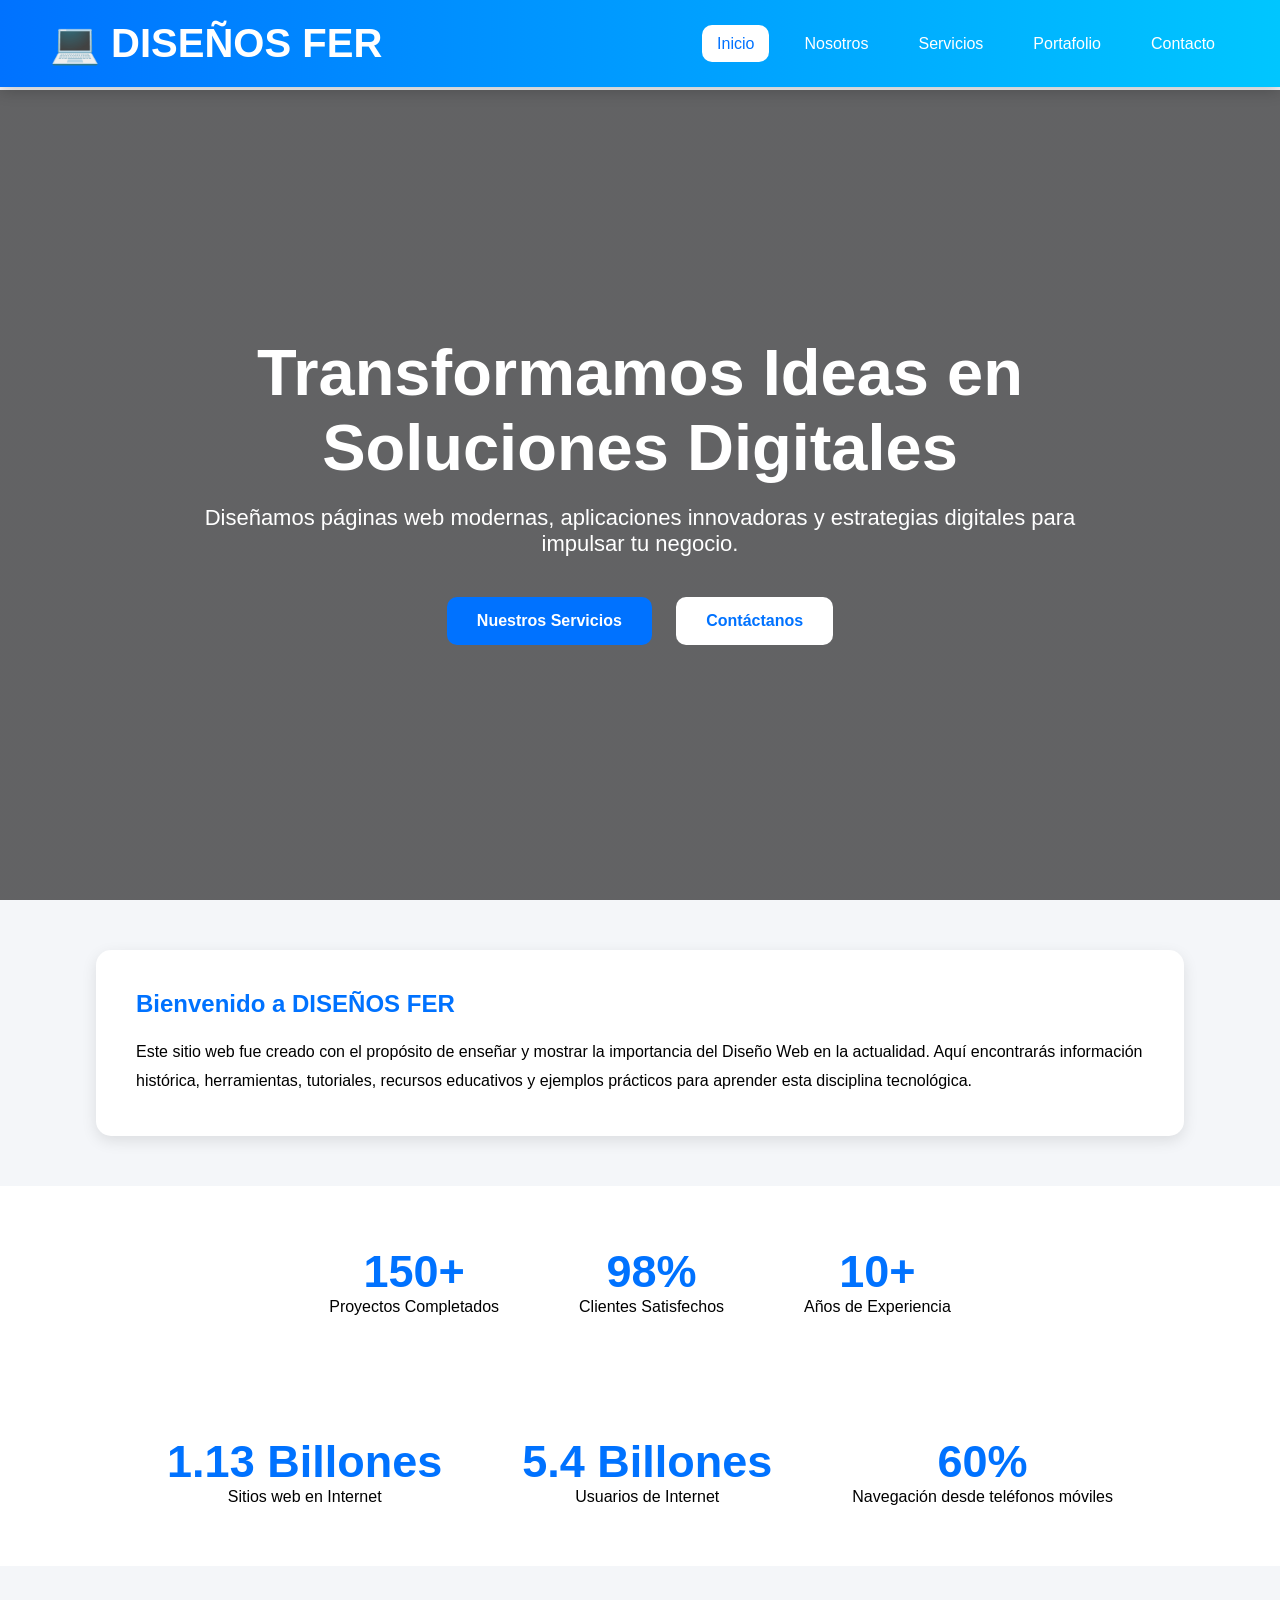
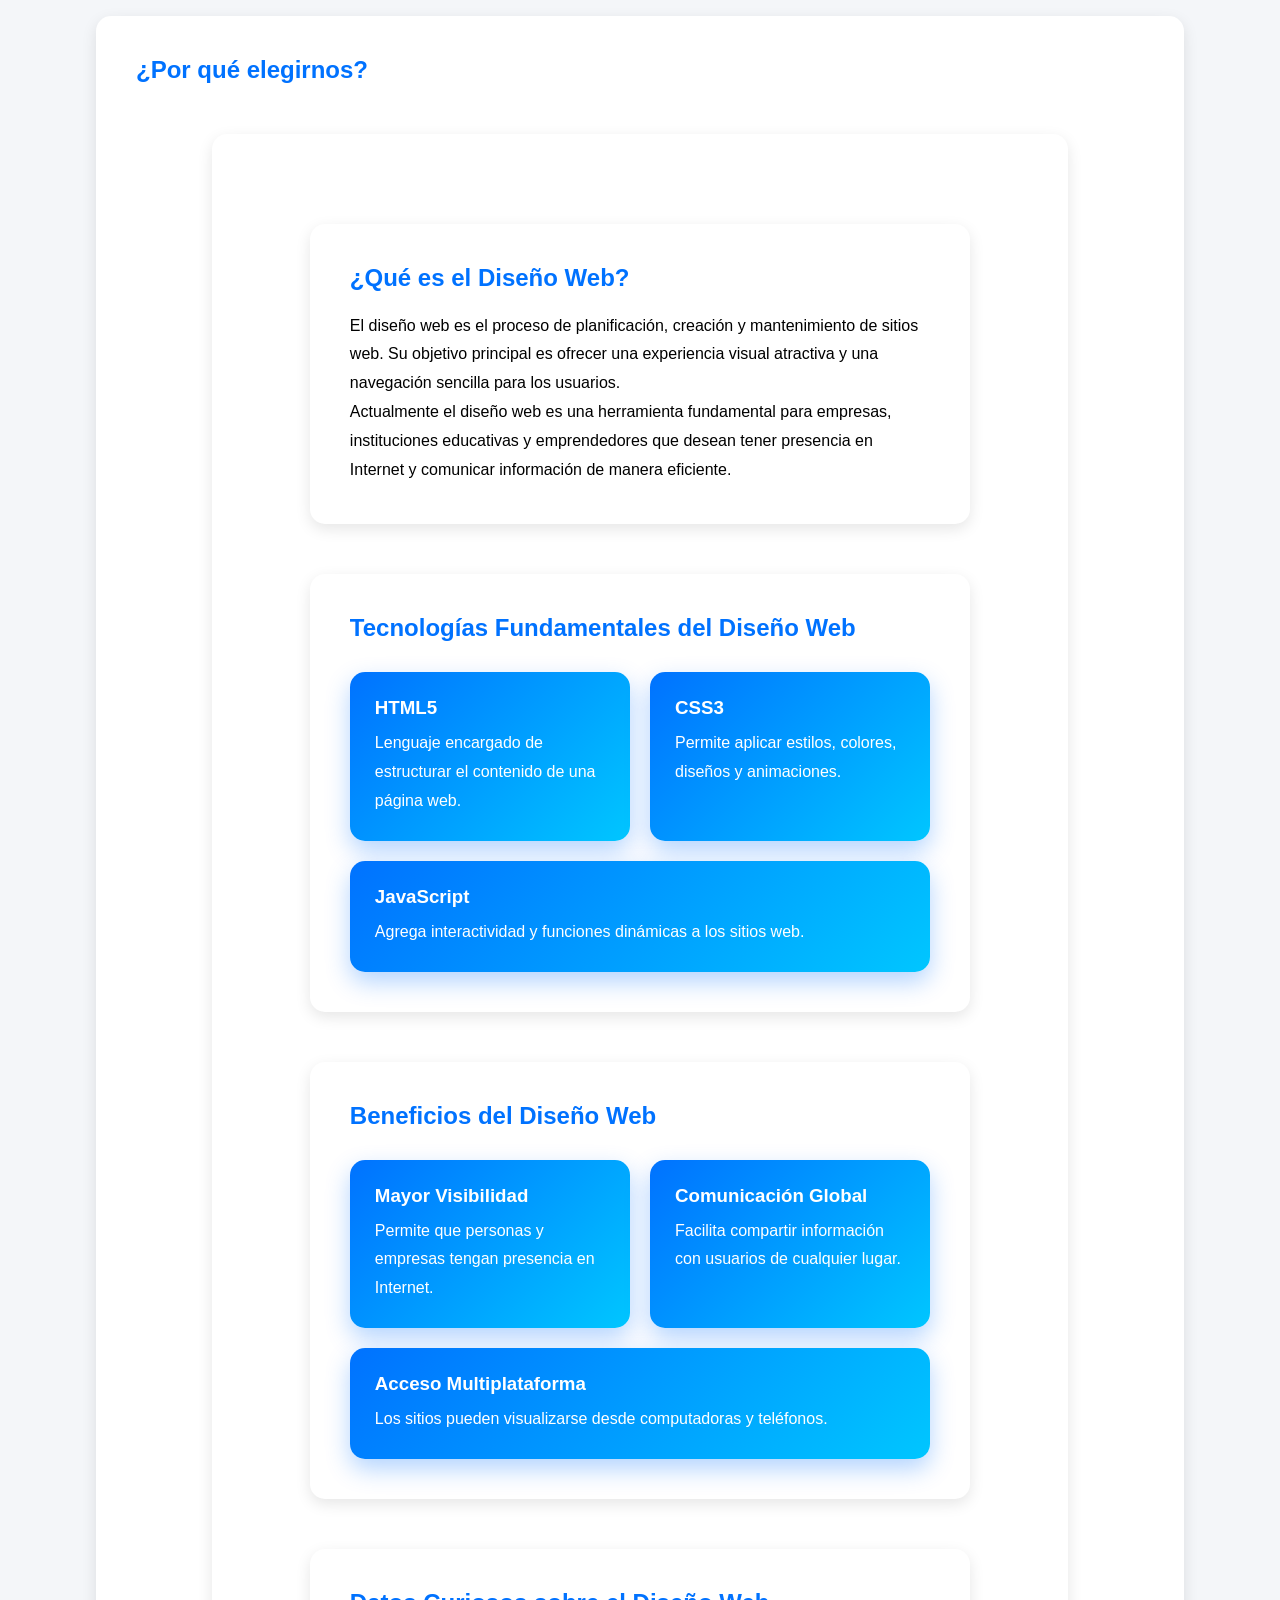
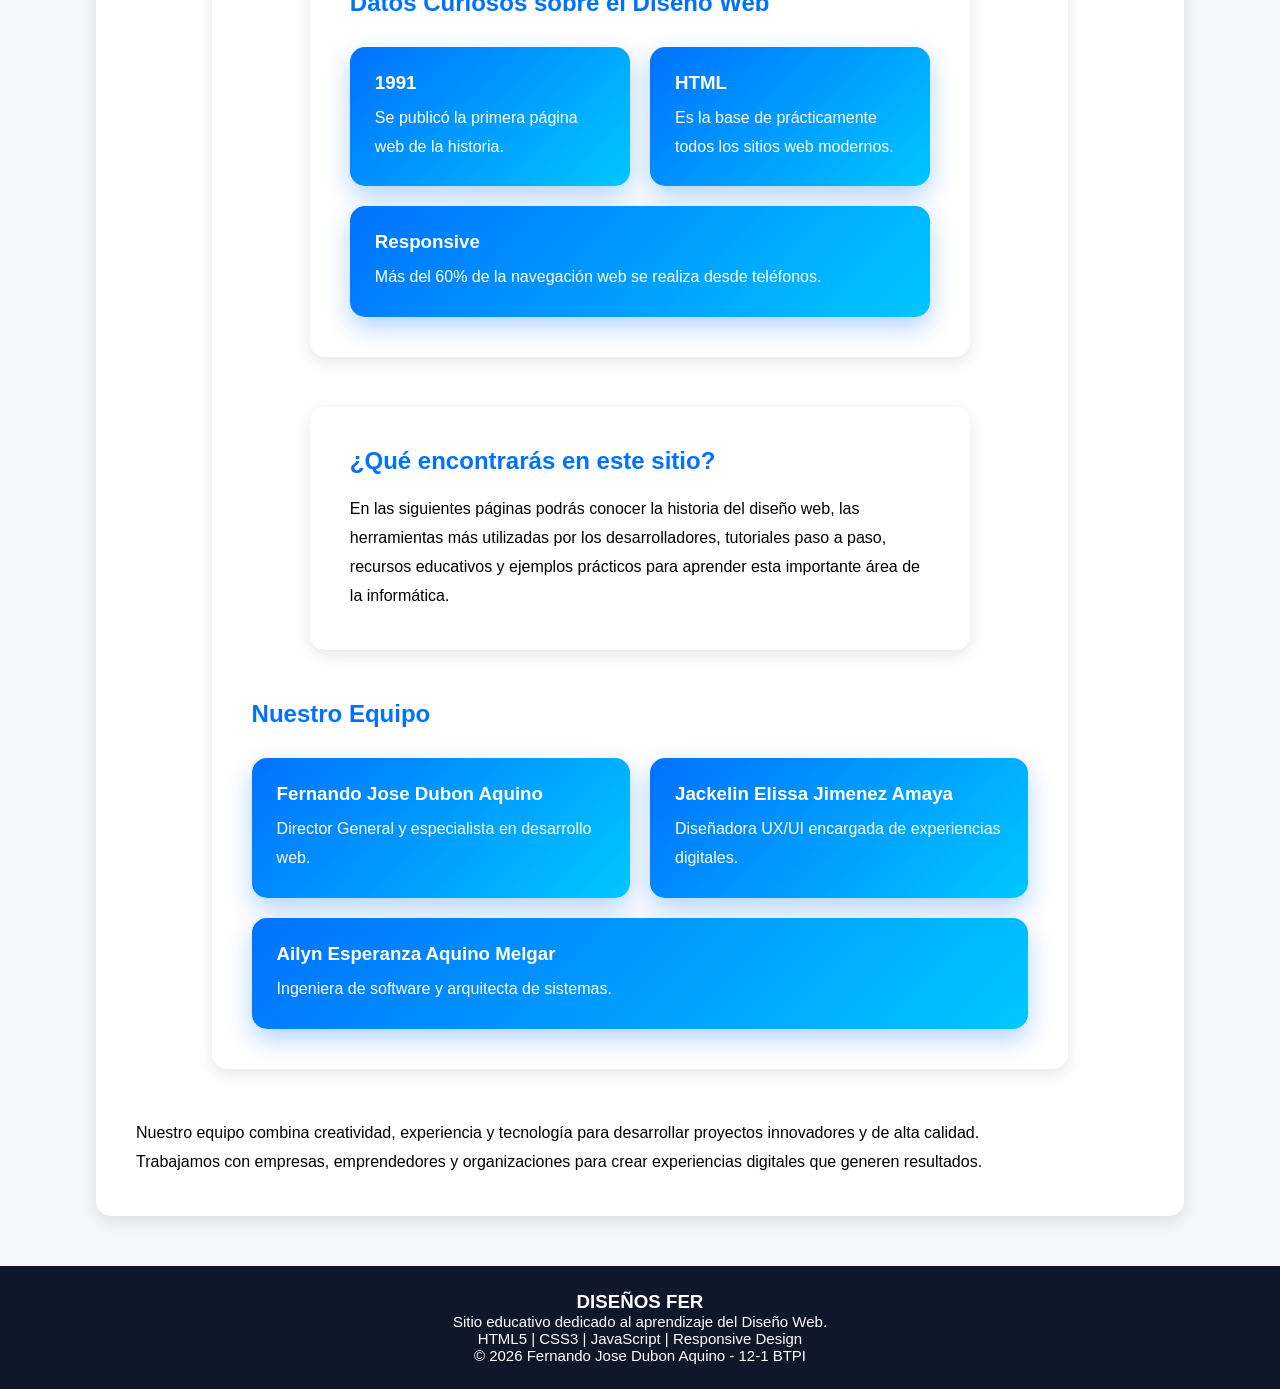
==== index.html @ bcb1dfe8 "Add files via upload" ====
<!DOCTYPE html>
<html lang="es">

<head>
    <meta charset="UTF-8">
    <meta name="viewport" content="width=device-width, initial-scale=1.0">
    <title>Inicio</title>

    <link rel="stylesheet" href="estilopaginaweb.css">
</head>

<button id="btnArriba">↑</button>

<script src="mainpaginaweb.js"></script>
<body>

    <header>

        <div class="logo">
           <h1>💻 DISEÑOS FER</h1>
        </div>

        <nav>
            <ul>
                <li><a href="index.html" class="activo">Inicio</a></li>
                <li><a href="nosotros.html">Nosotros</a></li>
                <li><a href="servicios.html">Servicios</a></li>
                <li><a href="portafolio.html">Portafolio</a></li>
                <li><a href="contacto.html">Contacto</a></li>
            </ul>
        </nav>

    </header>

    <section class="hero">

        <div class="hero-texto">



            <h1>Transformamos Ideas en Soluciones Digitales</h1>

            <p>
                Diseñamos páginas web modernas, aplicaciones innovadoras
                y estrategias digitales para impulsar tu negocio.
            </p>

            <a href="servicios.html" class="btn">Nuestros Servicios</a>

            <a href="contacto.html" class="btn-secundario">Contáctanos</a>

        </div>

    </section>


<section class="contenido">

    <h2>Bienvenido a DISEÑOS FER</h2>

    <p>
        Este sitio web fue creado con el propósito de enseñar y mostrar la
        importancia del Diseño Web en la actualidad. Aquí encontrarás
        información histórica, herramientas, tutoriales, recursos educativos
        y ejemplos prácticos para aprender esta disciplina tecnológica.
    </p>

</section>


    <section class="estadisticas">

        <div>
            <h2>150+</h2>
            <p>Proyectos Completados</p>
        </div>

        <div>
            <h2>98%</h2>
            <p>Clientes Satisfechos</p>
        </div>

        <div>
            <h2>10+</h2>
            <p>Años de Experiencia</p>
        </div>

    </section>

    <section class="estadisticas">

    <div>
        <h2>1.13 Billones</h2>
        <p>Sitios web en Internet</p>
    </div>

    <div>
        <h2>5.4 Billones</h2>
        <p>Usuarios de Internet</p>
    </div>

    <div>
        <h2>60%</h2>
        <p>Navegación desde teléfonos móviles</p>
    </div>

</section>

    <section class="contenido">

        <h2>¿Por qué elegirnos?</h2>
        <section class="contenido">

<section class="contenido"><h2>¿Qué es el Diseño Web?</h2>

<p>
    El diseño web es el proceso de planificación, creación y mantenimiento
    de sitios web. Su objetivo principal es ofrecer una experiencia visual
    atractiva y una navegación sencilla para los usuarios.
</p>

<p>
    Actualmente el diseño web es una herramienta fundamental para empresas,
    instituciones educativas y emprendedores que desean tener presencia
    en Internet y comunicar información de manera eficiente.
</p>

</section><section class="contenido"><h2>Tecnologías Fundamentales del Diseño Web</h2>

<div class="tarjetas">

    <div class="tarjeta">
        <h3>HTML5</h3>
        <p>
            Lenguaje encargado de estructurar el contenido de una página web.
        </p>
    </div>

    <div class="tarjeta">
        <h3>CSS3</h3>
        <p>
            Permite aplicar estilos, colores, diseños y animaciones.
        </p>
    </div>

    <div class="tarjeta">
        <h3>JavaScript</h3>
        <p>
            Agrega interactividad y funciones dinámicas a los sitios web.
        </p>
    </div>

</div>

</section><section class="contenido"><h2>Beneficios del Diseño Web</h2>

<div class="tarjetas">

    <div class="tarjeta">
        <h3>Mayor Visibilidad</h3>
        <p>
            Permite que personas y empresas tengan presencia en Internet.
        </p>
    </div>

    <div class="tarjeta">
        <h3>Comunicación Global</h3>
        <p>
            Facilita compartir información con usuarios de cualquier lugar.
        </p>
    </div>

    <div class="tarjeta">
        <h3>Acceso Multiplataforma</h3>
        <p>
            Los sitios pueden visualizarse desde computadoras y teléfonos.
        </p>
    </div>

</div>

</section><section class="contenido"><h2>Datos Curiosos sobre el Diseño Web</h2>

<div class="tarjetas">

    <div class="tarjeta">
        <h3>1991</h3>
        <p>
            Se publicó la primera página web de la historia.
        </p>
    </div>

    <div class="tarjeta">
        <h3>HTML</h3>
        <p>
            Es la base de prácticamente todos los sitios web modernos.
        </p>
    </div>

    <div class="tarjeta">
        <h3>Responsive</h3>
        <p>
            Más del 60% de la navegación web se realiza desde teléfonos.
        </p>
    </div>

</div>

</section><section class="contenido"><h2>¿Qué encontrarás en este sitio?</h2>

<p>
    En las siguientes páginas podrás conocer la historia del diseño web,
    las herramientas más utilizadas por los desarrolladores, tutoriales
    paso a paso, recursos educativos y ejemplos prácticos para aprender
    esta importante área de la informática.
</p>

</section>

    <h2>Nuestro Equipo</h2>

    <div class="tarjetas">

        <div class="tarjeta">
            <h3>Fernando Jose Dubon Aquino</h3>
            <p>Director General y especialista en desarrollo web.</p>
        </div>

        <div class="tarjeta">
            <h3>Jackelin Elissa Jimenez Amaya</h3>
            <p>Diseñadora UX/UI encargada de experiencias digitales.</p>
        </div>

        <div class="tarjeta">
            <h3>Ailyn Esperanza Aquino Melgar</h3>
            <p>Ingeniera de software y arquitecta de sistemas.</p>
        </div>

    </div>

</section>

        <p>
            Nuestro equipo combina creatividad, experiencia y tecnología
            para desarrollar proyectos innovadores y de alta calidad.
        </p>

        <p>
            Trabajamos con empresas, emprendedores y organizaciones para
            crear experiencias digitales que generen resultados.
        </p>

    </section>

    <footer><h3>DISEÑOS FER</h3>

<p>
    Sitio educativo dedicado al aprendizaje del Diseño Web.
</p>

<p>
    HTML5 | CSS3 | JavaScript | Responsive Design
</p>

<p>
    © 2026 Fernando Jose Dubon Aquino - 12-1 BTPI
</p>

</footer>
</body>

</html>
---- estilopaginaweb.css ----
*{
    margin:0;
    padding:0;
    box-sizing:border-box;
    font-family:'Segoe UI', sans-serif;
}

body{
    background:#f4f6f9;
    padding-top:90px;
}

/* HEADER */

header{
    background:linear-gradient(90deg,#0072ff,#00c6ff);
    display:flex;
    justify-content:space-between;
    align-items:center;
    padding:20px 50px;

    position:fixed;
    top:0;
    left:0;
    width:100%;

    z-index:1000;

    box-shadow:0 4px 15px rgba(0,0,0,.2);
}

.logo h1{
    color:white;
    font-size:40px;
}

nav ul{
    display:flex;
    list-style:none;
}

nav ul li{
    margin-left:20px;
}

nav ul li a{
    color:white;
    text-decoration:none;
    padding:10px 15px;
    border-radius:10px;
    transition:.3s;
}

nav ul li a:hover{
    background:white;
    color:#0072ff;
}

.activo{
    background:white;
    color:#0072ff !important;
}

/* HERO */

.hero{
    height:90vh;

    background:
    linear-gradient(rgba(0,0,0,.6),rgba(0,0,0,.6)),
    url("https://images.unsplash.com/photo-1498050108023-c5249f4df085?w=1600");

    background-size:cover;
    background-position:center;

    display:flex;
    justify-content:center;
    align-items:center;
    text-align:center;
}

.hero-texto{
    width:70%;
    color:white;
}

.hero-texto h1{
    font-size:65px;
    margin-bottom:20px;
}

.hero-texto p{
    font-size:22px;
    margin-bottom:30px;
}

.btn,
.btn-secundario{
    display:inline-block;
    padding:15px 30px;
    text-decoration:none;
    border-radius:10px;
    font-weight:bold;
    margin:10px;
}

.btn{
    background:#0072ff;
    color:white;
}

.btn-secundario{
    background:white;
    color:#0072ff;
}

/* ESTADISTICAS */

.estadisticas{
    display:flex;
    justify-content:center;
    gap:80px;
    background:white;
    padding:60px;
    text-align:center;
}

.estadisticas h2{
    color:#0072ff;
    font-size:45px;
}

/* CONTENIDO */

.contenido{
    width:85%;
    margin:50px auto;
    background:white;
    padding:40px;
    border-radius:15px;
    box-shadow:0 5px 15px rgba(0,0,0,.1);
}

.contenido h2{
    color:#0072ff;
    margin-bottom:20px;
}

.contenido p{
    line-height:1.8;
}

/* TARJETAS */

.tarjetas{
    display:flex;
    gap:20px;
    flex-wrap:wrap;
    margin-top:30px;
}

.tarjeta{
    flex:1;
    min-width:250px;
    background:#0072ff;
    color:white;
    padding:25px;
    border-radius:15px;
    transition:.3s;
}

.tarjeta:hover{
    transform:translateY(-10px);
}

.tarjeta h3{
    margin-bottom:10px;
}

/* GALERIA */

.galeria{
    display:flex;
    gap:20px;
    flex-wrap:wrap;
    justify-content:center;
}

.galeria img{
    width:180px;
    border-radius:15px;
    transition:.3s;
}

.galeria img:hover{
    transform:scale(1.05);
}

/* FORMULARIO */

form{
    margin-top:20px;
}

input,
textarea{
    width:100%;
    padding:12px;
    margin-bottom:15px;
    border:1px solid #ccc;
    border-radius:10px;
}

textarea{
    height:120px;
}

button{
    background:#0072ff;
    color:white;
    border:none;
    padding:12px 25px;
    border-radius:10px;
    cursor:pointer;
}

button:hover{
    background:#0057cc;
}

/* FOOTER */

footer{
    background:#111;
    color:white;
    text-align:center;
    padding:25px;
    margin-top:50px;
}
.contenido{
    animation: aparecer 1s ease;
}

@keyframes aparecer{
    from{
        opacity:0;
        transform:translateY(30px);
    }

    to{
        opacity:1;
        transform:translateY(0);
    }
}

footer{
    background:#0f172a;
    color:white;
    text-align:center;
    padding:25px;
}

footer p{
    font-size:15px;
}
/* RESPONSIVE */

@media(max-width:900px){

    header{
        flex-direction:column;
        padding:20px;
    }

    nav ul{
        flex-direction:column;
        width:100%;
        text-align:center;
        margin-top:20px;
    }

    nav ul li{
        margin:10px 0;
    }

    .hero{
        height:auto;
        padding:80px 20px;
    }

    .hero-texto{
        width:100%;
    }

    .hero-texto h1{
        font-size:40px;
    }

    .hero-texto p{
        font-size:18px;
    }

    .estadisticas{
        flex-direction:column;
        gap:30px;
    }

    .contenido{
        width:95%;
        padding:25px;
    }

    .tarjetas{
        flex-direction:column;
    }

    .galeria img{
        width:100%;
    }
}
.tarjeta{
    flex:1;
    min-width:250px;

    background:
    linear-gradient(135deg,#0072ff,#00c6ff);

    color:white;

    padding:25px;

    border-radius:15px;

    box-shadow:0 10px 25px rgba(0,114,255,.3);

    transition:.4s;
}
/* ===== PORTAFOLIO CON IMAGEN CORRECTA ===== */

.portafolio .tarjeta{
    padding:0;
    overflow:hidden;
}

.portafolio .tarjeta img{
    width:100%;
    height:200px;
    object-fit:cover;
    display:block;
}

.portafolio .tarjeta h3{
    margin:15px;
    margin-top:10px;
}

.portafolio .tarjeta p{
    margin:0 15px 20px;
}

/* efecto más bonito */
.portafolio .tarjeta:hover{
    transform:translateY(-10px) scale(1.02);
}

/* BOTON VOLVER ARRIBA */

#btnArriba{
    position:fixed;
    right:20px;
    bottom:20px;

    width:55px;
    height:55px;

    border-radius:50%;

    background:#0072ff;
    color:white;

    border:none;

    font-size:22px;

    cursor:pointer;

    box-shadow:0 5px 15px rgba(0,0,0,.3);

    z-index:999;

    display:none;
}

#btnArriba:hover{
    background:#0057cc;
}

.tarjeta .btn{
    display:inline-block;
    margin-top:15px;
    background:white;
    color:#0072ff;
    text-decoration:none;
    padding:10px 20px;
    border-radius:10px;
    font-weight:bold;
    transition:.3s;
}

.tarjeta .btn:hover{
    background:#e5e7eb;
    transform:scale(1.05);
}
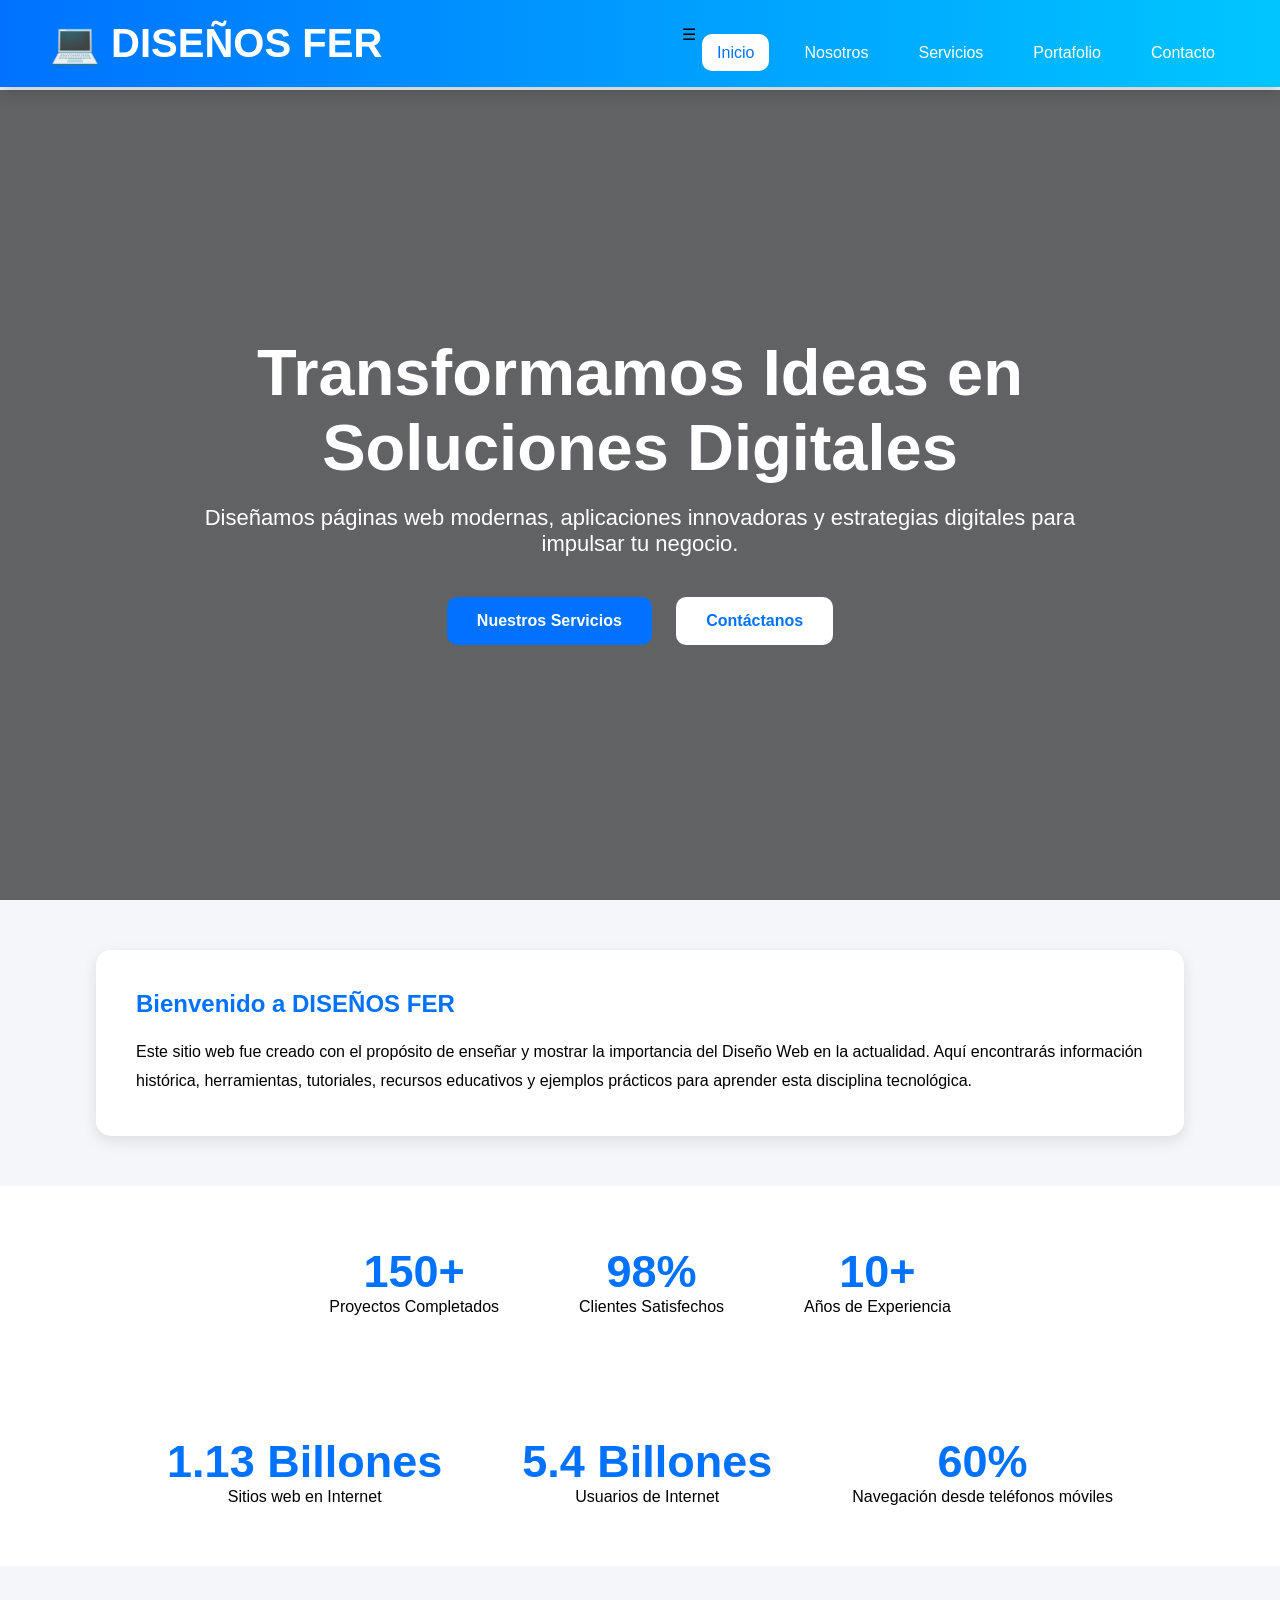
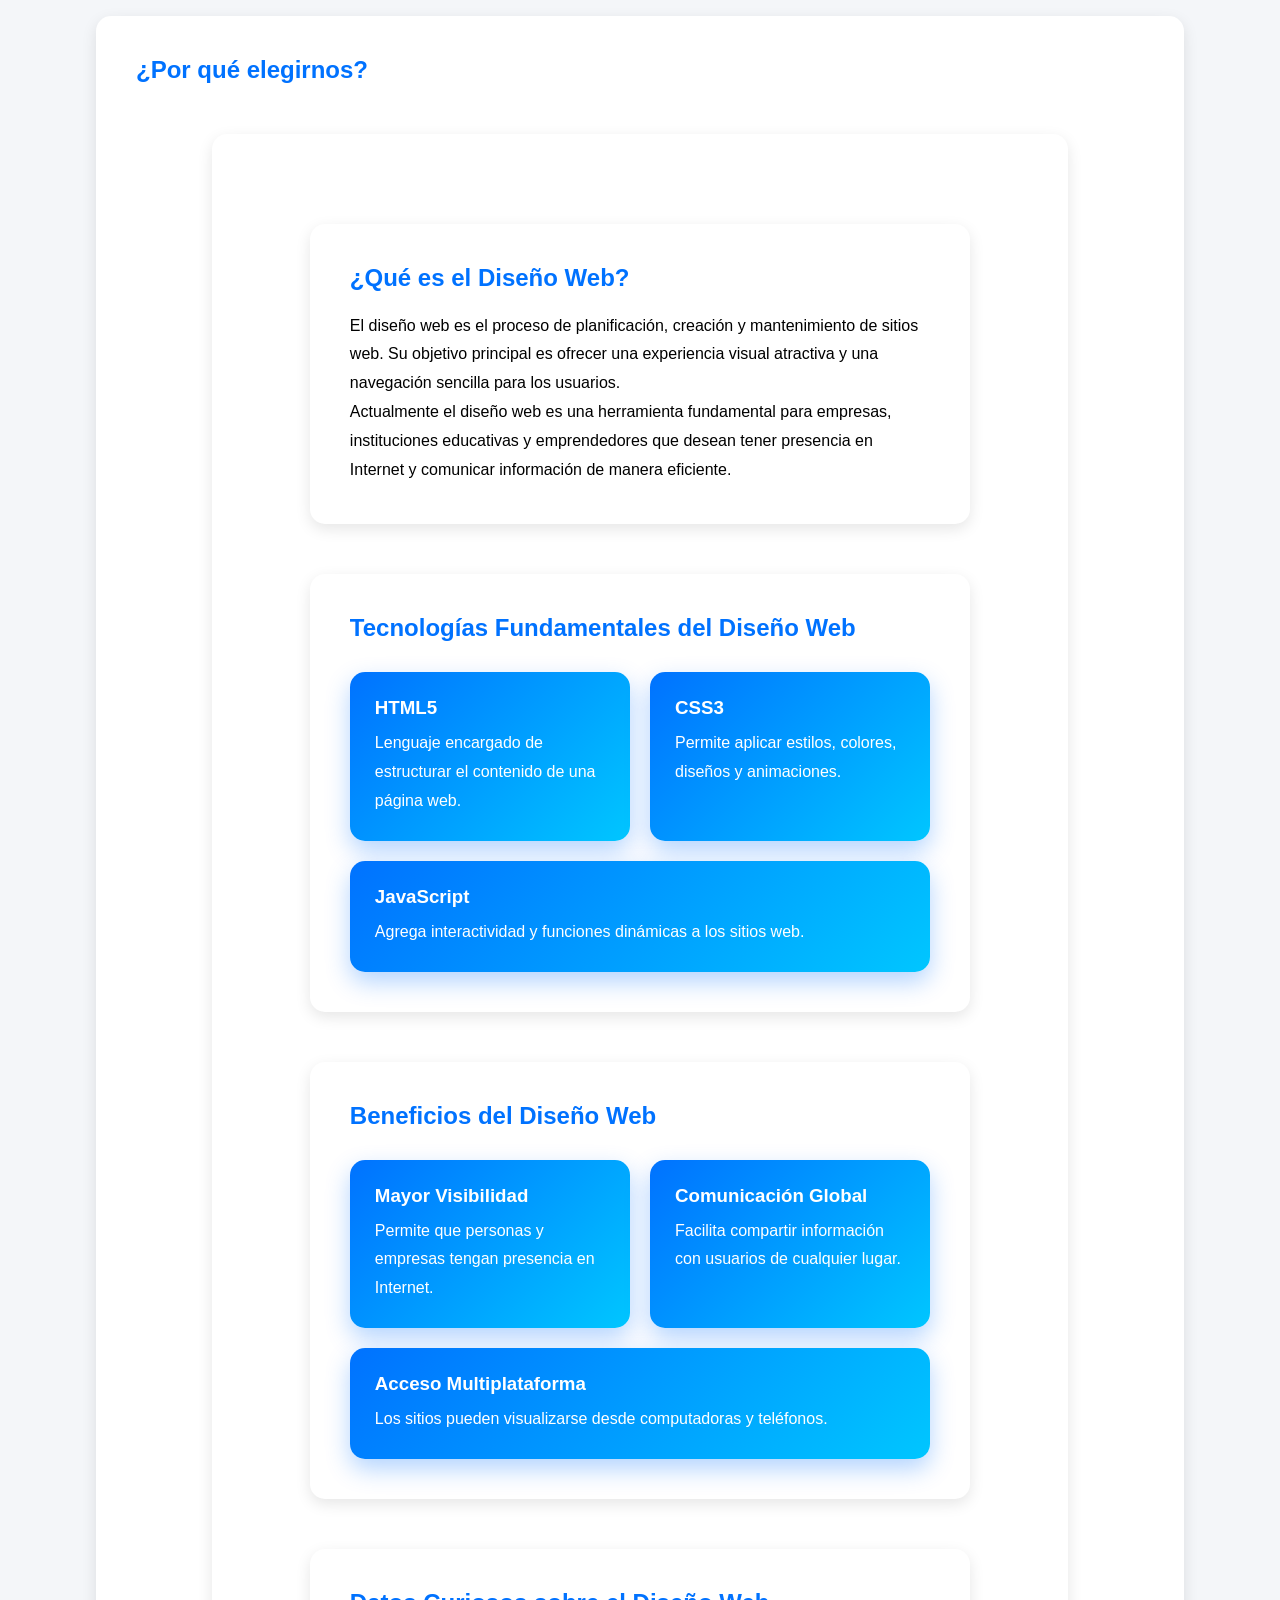
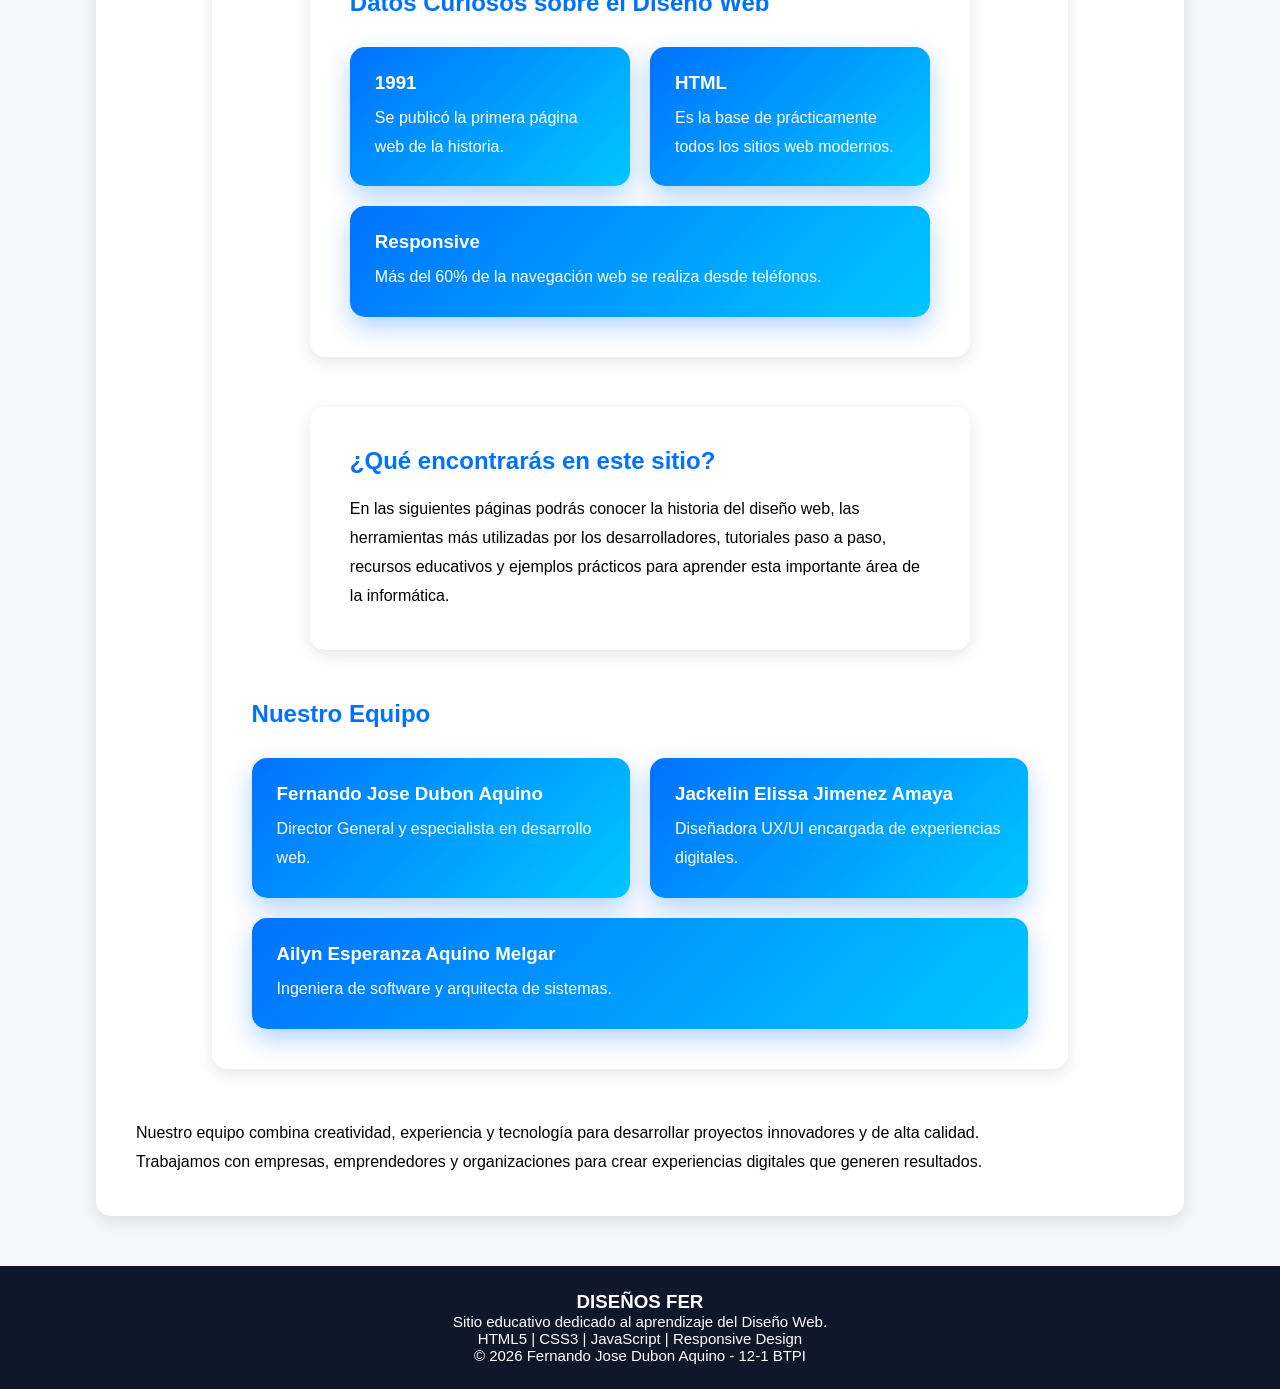
==== commit 52e03aac: "Update index.html" ====
--- a/index.html
+++ b/index.html
@@ -20,7 +20,10 @@
            <h1>💻 DISEÑOS FER</h1>
         </div>
 
-        <nav>
+<div class="menu-btn" onclick="abrir_cerrar_menu()">
+    ☰
+        
+        <nav id"menu">
             <ul>
                 <li><a href="index.html" class="activo">Inicio</a></li>
                 <li><a href="nosotros.html">Nosotros</a></li>
@@ -269,4 +272,4 @@
 </footer>
 </body>
 
-</html>+</html>
